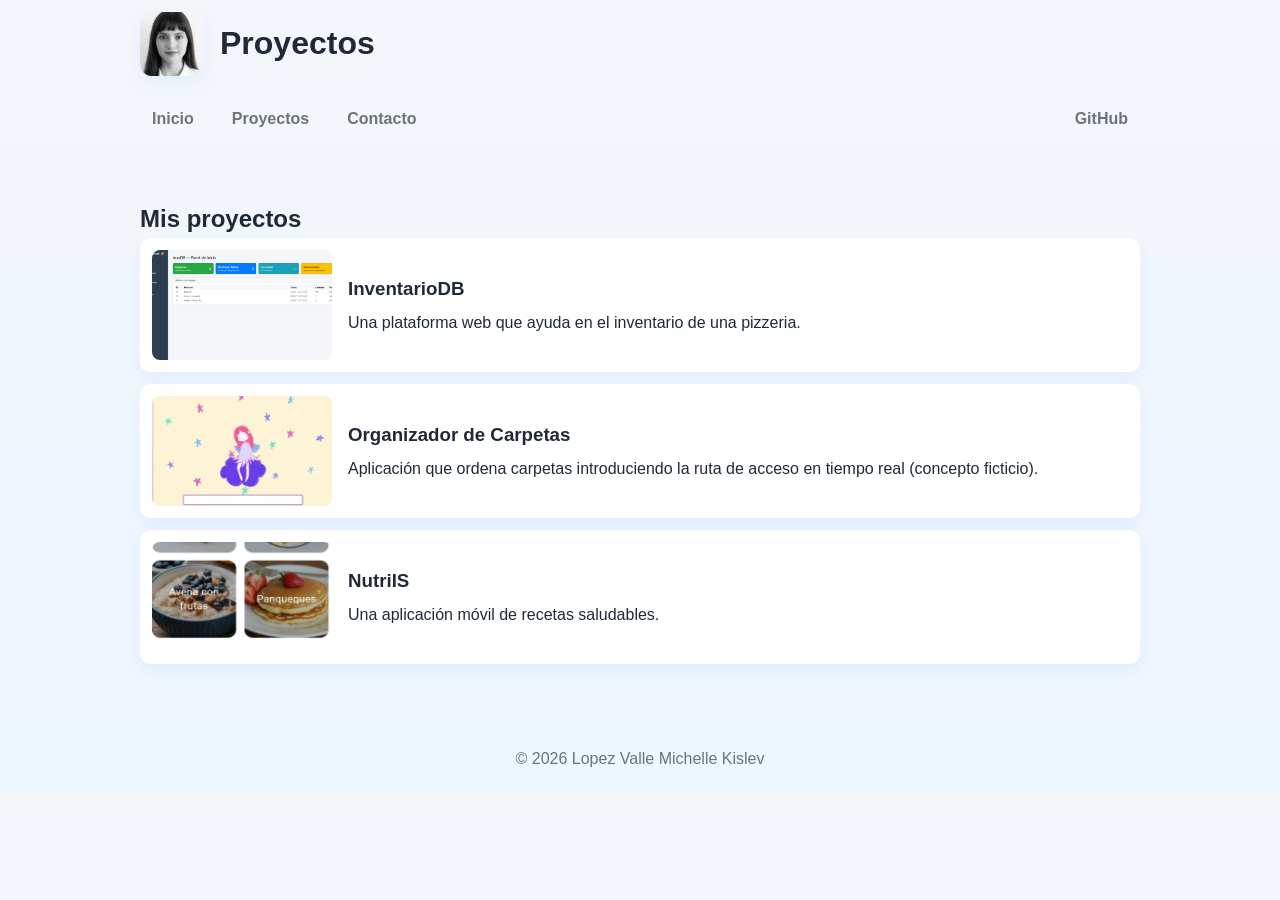
==== Portafolio-master/proyectos.html @ 9d86938a "Actualizacion de fotos y estilos del portafolio" ====
﻿<!DOCTYPE html>
<html lang="es">
<head>
    <meta charset="utf-8" />
    <meta name="viewport" content="width=device-width,initial-scale=1" />
    <title>Proyectos - Lopez Valle Michelle Kislev</title>
    <link rel="stylesheet" href="estilos.css">

</head>
<body>
    <header>
        <div class="header-inner container">
            <img src="imagenes/foto-perfil.jpg.JPEG" alt="Logotipo personal" class="logo">
            <h1>Proyectos</h1>
        </div>
        <nav class="nav container">
            <a class="nav-link" href="index.html">Inicio</a>
            <a class="nav-link" href="proyectos.html">Proyectos</a>
            <a class="nav-link" href="contacto.html">Contacto</a>
            <a class="nav-link external" href="https://github.com/miisslev" target="_blank" rel="noopener">GitHub</a>
        </nav>
    </header>

    <main class="container">
        <section class="proyectos-list">
            <h2>Mis proyectos</h2>

            <!--proyecto1-->
            <article class="proyecto">
                <img src="imagenes/Invedb.png" alt="Interfaz del Proyecto 1" class="proj-img">
                <div class="proj-content">
                    <h3>InventarioDB</h3>
                    <p>Una plataforma web que ayuda en el inventario de una pizzeria.</p>
                </div>
            </article>

            <!--proyecto2-->
            <article class="proyecto">
                <img src="imagenes/organizador.png" alt="Pantalla del Proyecto 2" class="proj-img">
                <div class="proj-content">
                    <h3>Organizador de Carpetas</h3>
                    <p>Aplicación que ordena carpetas introduciendo la ruta de acceso en tiempo real (concepto ficticio).</p>
                </div>
            </article>

            <!--proyecto3-->
            <article class="proyecto">
                <img src="imagenes/appmovil.png" alt="Captura del Proyecto 3" class="proj-img">
                <div class="proj-content">
                    <h3>NutriIS</h3>
                    <p>Una aplicación móvil de recetas saludables.</p>
                </div>
            </article>
        </section>
    </main>

    <footer class="site-footer container">
        <p>© 2026 Lopez Valle Michelle Kislev</p>
    </footer>
</body>
</html>
---- Portafolio-master/estilos.css ----
﻿/* estilos.css

*/

/* reset basico */
* {
    box-sizing: border-box;
    margin: 0;
    padding: 0;
}

/* variables de color 
/* paleta de azul suave mas gris */
:root {
    --bg: #f4f7fb;
    --card: #ffffff;
    --accent: #2b6ef6;
    --muted: #6b7280;
    --shadow: 0 6px 18px rgba(43,110,246,0.08);
    --radius: 12px;
    --max-width: 1000px;
}

/* layout general */
body {
    font-family: 'Segoe UI', Roboto, Arial, sans-serif;
    background: linear-gradient(180deg, var(--bg) 0%, #eef6ff 100%);
    color: #1f2937;
    line-height: 1.6;
    -webkit-font-smoothing: antialiased;
}

/* contenedor centrado */
.container {
    width: 90%;
    max-width: var(--max-width);
    margin: 0 auto;
    padding: 24px 0;
}

/* header */
.header-inner {
    display: flex;
    align-items: center;
    gap: 16px;
    padding: 12px 0;
}

/* logo */
.logo {
    width: 64px;
    height: 64px;
    border-radius: 12px;
    object-fit: cover;
    box-shadow: var(--shadow);
    background: var(--card);
}

/* id selector */
#main-title {
    font-size: 1.8rem;
    font-weight: 700;
}

/* tagline*/
.tagline {
    color: var(--muted);
    font-size: 0.95rem;
}

/* navegacion: selector de tipo mas clase */
nav.nav {
    display: flex;
    gap: 14px;
    align-items: center;
    padding: 10px 0 18px 0;
}

/* links de navegacion */
.nav-link {
    text-decoration: none;
    color: var(--muted);
    padding: 8px 12px;
    border-radius: 8px;
    font-weight: 600;
    transition: background 180ms ease, color 180ms ease, transform 120ms ease;
}

    /* pseudoclase hover y active */
    .nav-link:hover {
        background: rgba(43,110,246,0.09);
        color: var(--accent);
        transform: translateY(-2px);
    }

    .nav-link:active {
        transform: translateY(0);
    }

    /* marca para enlaces externos */
    .nav-link.external {
        margin-left: auto; /* empuja a la derecha */
    }

/* presentacion flexbox para foto y bio*/
.presentacion {
    display: flex;
    gap: 24px;
    align-items: center;
    margin-top: 18px;
    background: var(--card);
    border-radius: var(--radius);
    padding: 20px;
    box-shadow: var(--shadow);
}

/* foto de perfil  */
.foto-perfil {
    width: 160px;
    height: 160px;
    border-radius: 12px;
    object-fit: cover;
    border: 4px solid #fff;
}

/* Bio */
.bio h2 {
    margin-bottom: 8px;
}

.bio p {
    color: var(--muted);
    margin-bottom: 12px;
}

/* lista de intereses */
.intereses li {
    list-style: disc inside;
    margin-bottom: 6px;
}

/* tabla de habilidades */
.tabla-habilidades {
    width: 100%;
    border-collapse: collapse;
    margin-top: 18px;
}

    .tabla-habilidades th,
    .tabla-habilidades td {
        text-align: left;
        padding: 10px;
        border-bottom: 1px solid #eef2ff;
    }

    .tabla-habilidades th {
        background: linear-gradient(90deg,#eef6ff,#f7fbff);
        font-weight: 700;
    }

/*proyectos grid con cards */
.proyectos-list {
    margin-top: 18px;
}

.proyecto {
    display: flex;
    gap: 16px;
    align-items: center;
    background: var(--card);
    padding: 12px;
    margin-bottom: 12px;
    border-radius: 10px;
    box-shadow: var(--shadow);
}

.proj-img {
    width: 180px;
    height: 110px;
    object-fit: cover;
    border-radius: 8px;
}

.proj-content h3 {
    margin-bottom: 6px;
}

/* formulario de contacto */
.contacto-form form {
    display: grid;
    gap: 10px;
    background: var(--card);
    padding: 16px;
    border-radius: 10px;
    box-shadow: var(--shadow);
}

.contacto-form label {
    font-weight: 600;
}

.contacto-form input,
.contacto-form textarea {
    padding: 8px 10px;
    border-radius: 8px;
    border: 1px solid #e6edf9;
    font-size: 1rem;
}

.btn {
    display: inline-block;
    padding: 10px 14px;
    border-radius: 10px;
    background: linear-gradient(90deg,var(--accent), #1e56d6);
    color: white;
    border: none;
    font-weight: 700;
    cursor: pointer;
    transition: transform 120ms ease;
    box-shadow: 0 8px 20px rgba(43,110,246,0.18);
}

    .btn:hover {
        transform: translateY(-3px);
    }

/* footer */
.site-footer {
    margin-top: 28px;
    padding: 18px 0;
    color: var(--muted);
    text-align: center;
}

/* responsividad basica ) */
@media (max-width: 720px) {
    .presentacion {
        flex-direction: column;
        text-align: center;
    }

    .nav {
        flex-wrap: wrap;
    }

    .proj-img {
        width: 100px;
        height: 72px;
    }
}
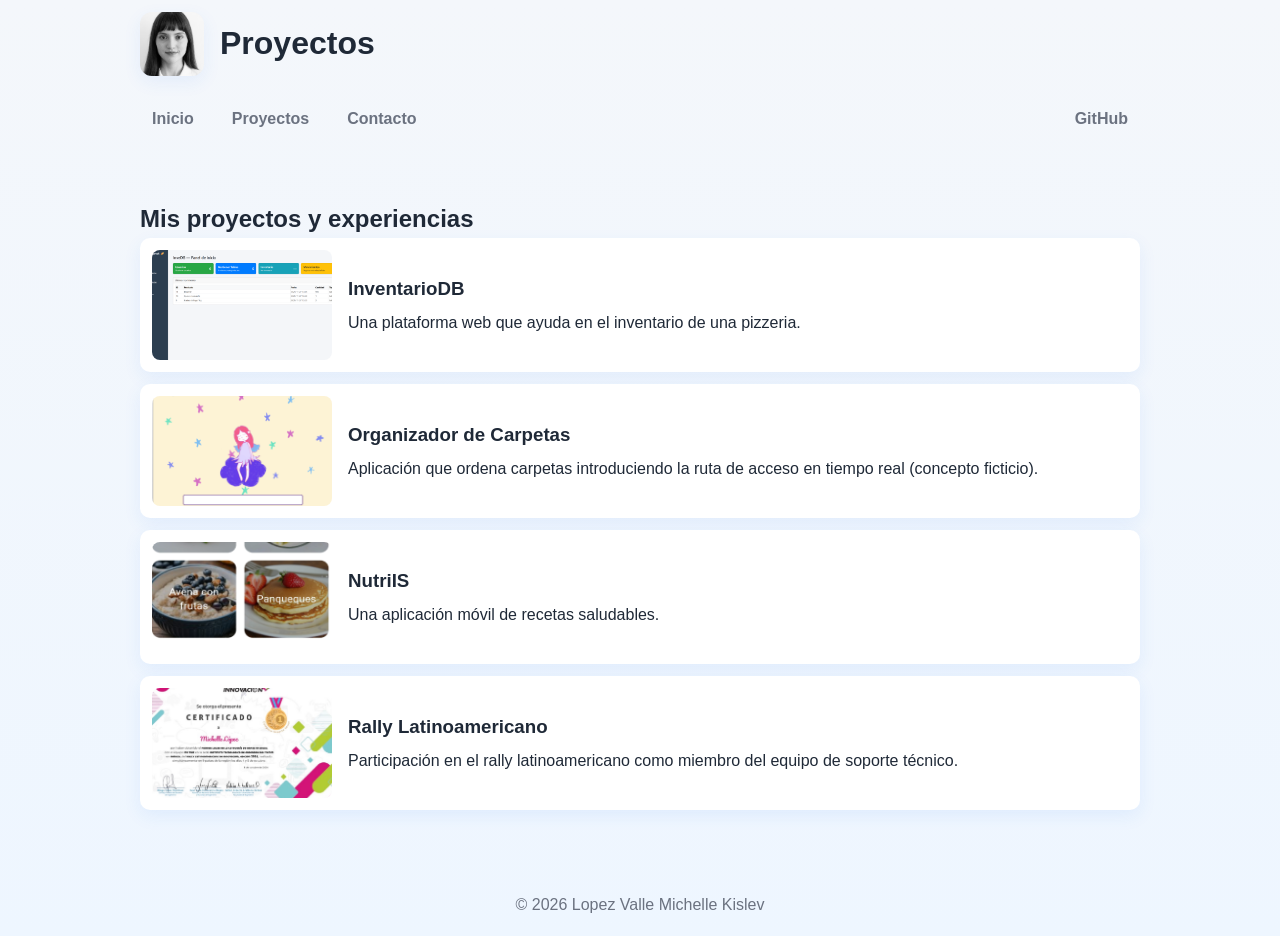
==== commit 4eed7605: "Agregada experiencia del Rally Latinoamericano" ====
--- a/Portafolio-master/proyectos.html
+++ b/Portafolio-master/proyectos.html
@@ -23,7 +23,7 @@
 
     <main class="container">
         <section class="proyectos-list">
-            <h2>Mis proyectos</h2>
+            <h2>Mis proyectos y experiencias</h2>
 
             <!--proyecto1-->
             <article class="proyecto">
@@ -51,6 +51,14 @@
                     <p>Una aplicación móvil de recetas saludables.</p>
                 </div>
             </article>
+
+            <article class="proyecto">
+                <img src="imagenes/rally.JPEG" alt="Pantalla del Proyecto 2" class="proj-img">
+                <div class="proj-content">
+                    <h3>Rally Latinoamericano</h3>
+                    <p>Participación en el rally latinoamericano como miembro del equipo de soporte técnico.</p>
+                </div>
+            </article>
         </section>
     </main>
 
